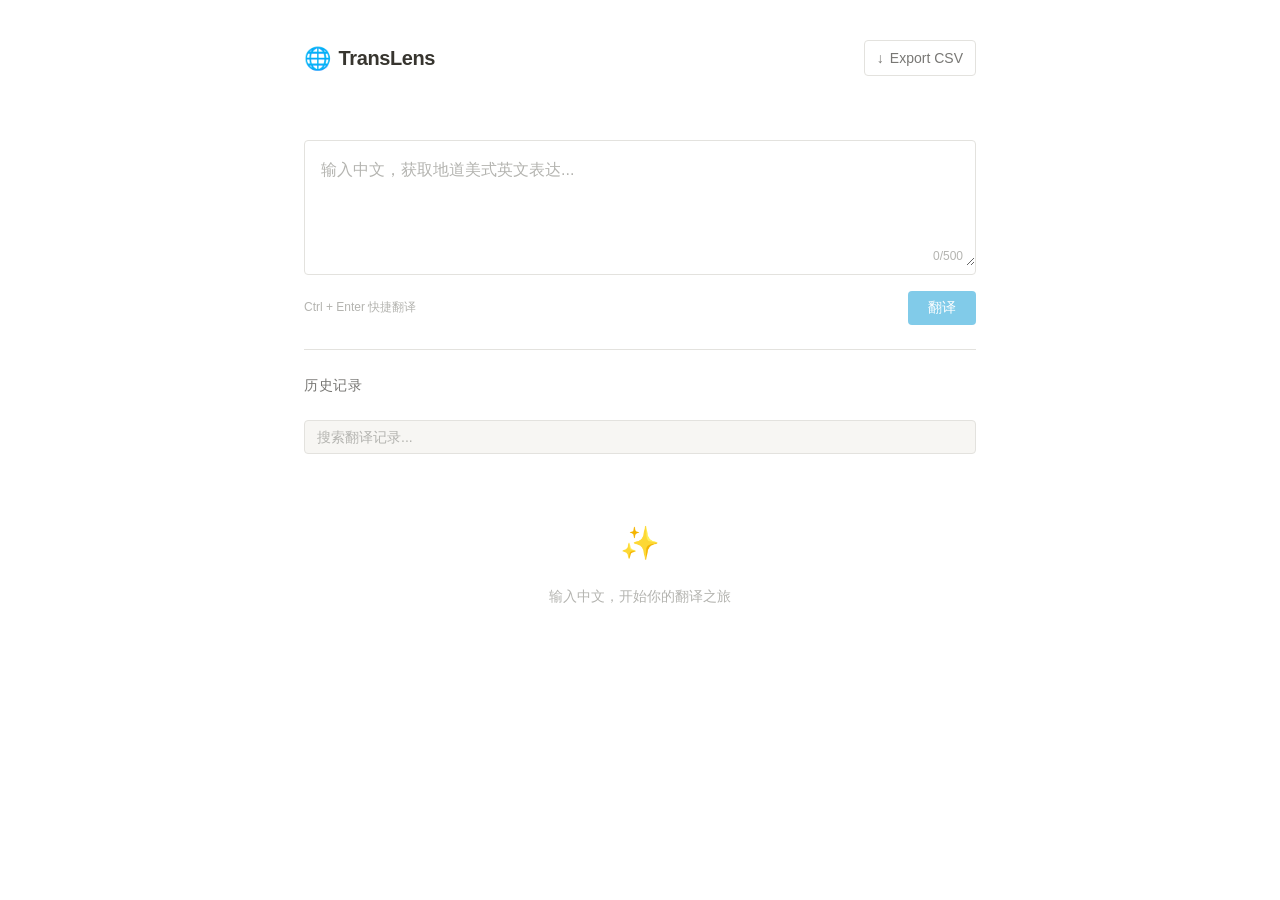
==== static/index.html @ 25cc877b "refactor: comprehensive project improvements - fix: remove duplicate db.Close() call in graceful shu" ====
<!DOCTYPE html>
<html lang="zh-CN">

<head>
    <meta charset="UTF-8">
    <meta name="viewport" content="width=device-width, initial-scale=1.0">
    <meta name="description" content="TransLens - 个人中英翻译学习工具，记录地道美式英文表达">
    <title>TransLens — 翻译学习</title>
    <style>
        /* ── Reset & Base ─────────────────────────────────── */
        *,
        *::before,
        *::after {
            margin: 0;
            padding: 0;
            box-sizing: border-box;
        }

        :root {
            --color-text: #37352F;
            --color-text-secondary: #787774;
            --color-text-light: #B4B4B0;
            --color-bg: #FFFFFF;
            --color-bg-hover: rgba(55, 53, 47, 0.08);
            --color-bg-gray: #F7F6F3;
            --color-border: #E3E2DE;
            --color-blue: #2EAADC;
            --color-blue-hover: #2496c4;
            --color-blue-bg: #D3E5EF;
            --color-green: #0F7B6C;
            --color-green-bg: #DBEDDB;
            --color-red: #E03E3E;
            --color-red-bg: #FBE4E4;

            --font-family: -apple-system, BlinkMacSystemFont, "Segoe UI",
                Helvetica, "Apple Color Emoji", Arial, sans-serif,
                "Segoe UI Emoji", "Segoe UI Symbol";
            --font-size-xs: 12px;
            --font-size-sm: 14px;
            --font-size-base: 16px;
            --font-size-lg: 20px;
            --font-size-xl: 24px;
            --line-height: 1.6;

            --space-xs: 4px;
            --space-sm: 8px;
            --space-md: 16px;
            --space-lg: 24px;
            --space-xl: 48px;

            --radius: 4px;
            --transition: 0.2s ease;
        }

        body {
            font-family: var(--font-family);
            font-size: var(--font-size-base);
            line-height: var(--line-height);
            color: var(--color-text);
            background: var(--color-bg);
            -webkit-font-smoothing: antialiased;
            -moz-osx-font-smoothing: grayscale;
        }

        /* ── Layout ───────────────────────────────────────── */
        .app {
            max-width: 720px;
            margin: 0 auto;
            padding: var(--space-lg);
            min-height: 100vh;
        }

        /* ── Header ───────────────────────────────────────── */
        .header {
            display: flex;
            align-items: center;
            justify-content: space-between;
            padding: var(--space-md) 0;
            margin-bottom: var(--space-xl);
        }

        .header-title {
            display: flex;
            align-items: center;
            gap: var(--space-sm);
            font-size: var(--font-size-lg);
            font-weight: 600;
            color: var(--color-text);
            letter-spacing: -0.02em;
        }

        .header-title .icon {
            font-size: 22px;
        }

        .btn-export {
            display: inline-flex;
            align-items: center;
            gap: 6px;
            padding: 6px 12px;
            font-size: var(--font-size-sm);
            font-family: var(--font-family);
            color: var(--color-text-secondary);
            background: transparent;
            border: 1px solid var(--color-border);
            border-radius: var(--radius);
            cursor: pointer;
            transition: background var(--transition);
            text-decoration: none;
        }

        .btn-export:hover {
            background: var(--color-bg-hover);
        }

        /* ── Input Section ────────────────────────────────── */
        .input-section {
            margin-bottom: var(--space-lg);
        }

        .textarea-wrapper {
            position: relative;
            border: 1px solid var(--color-border);
            border-radius: var(--radius);
            transition: border-color var(--transition), box-shadow var(--transition);
        }

        .textarea-wrapper:focus-within {
            border-color: var(--color-blue);
            box-shadow: 0 0 0 2px rgba(46, 170, 220, 0.15);
        }

        .textarea-wrapper.disabled {
            opacity: 0.6;
            pointer-events: none;
        }

        .input-textarea {
            width: 100%;
            min-height: 100px;
            padding: var(--space-md);
            padding-bottom: 32px;
            font-family: var(--font-family);
            font-size: var(--font-size-base);
            line-height: var(--line-height);
            color: var(--color-text);
            background: transparent;
            border: none;
            outline: none;
            resize: vertical;
        }

        .input-textarea::placeholder {
            color: var(--color-text-light);
        }

        .char-count {
            position: absolute;
            bottom: 8px;
            right: 12px;
            font-size: var(--font-size-xs);
            color: var(--color-text-light);
            pointer-events: none;
        }

        .char-count.warning {
            color: var(--color-red);
        }

        .input-actions {
            display: flex;
            align-items: center;
            justify-content: flex-end;
            gap: var(--space-sm);
            margin-top: var(--space-md);
        }

        .hint-text {
            font-size: var(--font-size-xs);
            color: var(--color-text-light);
            margin-right: auto;
        }

        .btn-translate {
            display: inline-flex;
            align-items: center;
            gap: 6px;
            padding: 8px 20px;
            font-size: var(--font-size-sm);
            font-weight: 500;
            font-family: var(--font-family);
            color: #FFFFFF;
            background: var(--color-blue);
            border: none;
            border-radius: var(--radius);
            cursor: pointer;
            transition: background var(--transition), opacity var(--transition);
        }

        .btn-translate:hover:not(:disabled) {
            background: var(--color-blue-hover);
        }

        .btn-translate:disabled {
            opacity: 0.6;
            cursor: not-allowed;
        }

        .spinner {
            display: inline-block;
            width: 14px;
            height: 14px;
            border: 2px solid rgba(255, 255, 255, 0.3);
            border-top-color: #fff;
            border-radius: 50%;
            animation: spin 0.6s linear infinite;
        }

        @keyframes spin {
            to {
                transform: rotate(360deg);
            }
        }

        /* ── Result Section ───────────────────────────────── */
        .result-section {
            margin-bottom: var(--space-xl);
            animation: fadeIn 0.3s ease;
        }

        .result-card {
            position: relative;
            padding: var(--space-lg);
            background: var(--color-bg-gray);
            border-radius: var(--radius);
        }

        .result-label {
            display: block;
            font-size: var(--font-size-xs);
            font-weight: 500;
            color: var(--color-text-secondary);
            text-transform: uppercase;
            letter-spacing: 0.05em;
            margin-bottom: var(--space-sm);
        }

        .result-english {
            font-size: var(--font-size-xl);
            font-weight: 400;
            line-height: 1.4;
            color: var(--color-text);
            padding-right: 40px;
        }

        .result-chinese {
            margin-top: var(--space-md);
            font-size: var(--font-size-sm);
            color: var(--color-text-secondary);
        }

        .result-copy-btn {
            position: absolute;
            top: var(--space-md);
            right: var(--space-md);
            width: 32px;
            height: 32px;
            display: flex;
            align-items: center;
            justify-content: center;
            background: transparent;
            border: none;
            border-radius: var(--radius);
            cursor: pointer;
            color: var(--color-text-secondary);
            font-size: 16px;
            transition: background var(--transition), color var(--transition);
        }

        .result-copy-btn:hover {
            background: var(--color-bg-hover);
            color: var(--color-text);
        }

        .result-copy-btn.copied {
            color: var(--color-green);
        }

        /* ── History Section ──────────────────────────────── */
        .history-section {
            border-top: 1px solid var(--color-border);
            padding-top: var(--space-lg);
        }

        .history-header {
            font-size: var(--font-size-sm);
            font-weight: 500;
            color: var(--color-text-secondary);
            text-transform: uppercase;
            letter-spacing: 0.05em;
            margin-bottom: var(--space-lg);
        }

        .history-empty {
            display: flex;
            flex-direction: column;
            align-items: center;
            padding: var(--space-xl) 0;
            color: var(--color-text-light);
            font-size: var(--font-size-sm);
        }

        .history-empty .empty-icon {
            font-size: 32px;
            margin-bottom: var(--space-md);
        }

        .history-list {
            list-style: none;
        }

        .history-item {
            padding: var(--space-md) 0;
            border-bottom: 1px solid var(--color-border);
            animation: fadeIn 0.3s ease;
        }

        .history-item:last-child {
            border-bottom: none;
        }

        .history-item-chinese {
            font-size: var(--font-size-sm);
            color: var(--color-text-secondary);
            margin-bottom: var(--space-xs);
        }

        .history-item-english {
            font-size: var(--font-size-base);
            color: var(--color-text);
            line-height: 1.5;
            margin-bottom: var(--space-sm);
        }

        .history-item-meta {
            display: flex;
            align-items: center;
            justify-content: space-between;
        }

        .history-item-time {
            font-size: var(--font-size-xs);
            color: var(--color-text-light);
        }

        .history-item-actions {
            display: flex;
            gap: var(--space-xs);
            opacity: 0;
            transition: opacity var(--transition);
        }

        .history-item:hover .history-item-actions {
            opacity: 1;
        }

        .btn-icon {
            width: 28px;
            height: 28px;
            display: flex;
            align-items: center;
            justify-content: center;
            background: transparent;
            border: none;
            border-radius: var(--radius);
            cursor: pointer;
            color: var(--color-text-secondary);
            font-size: 14px;
            transition: background var(--transition), color var(--transition);
        }

        .btn-icon:hover {
            background: var(--color-bg-hover);
            color: var(--color-text);
        }

        .btn-icon.copied {
            color: var(--color-green);
        }

        .btn-icon[title="重新翻译"].loading {
            animation: spin 0.6s linear infinite;
        }

        /* ── Toast ────────────────────────────────────────── */
        .toast-container {
            position: fixed;
            top: 20px;
            left: 50%;
            transform: translateX(-50%);
            z-index: 1000;
            pointer-events: none;
        }

        .toast {
            padding: 10px 20px;
            border-radius: var(--radius);
            font-size: var(--font-size-sm);
            color: #fff;
            pointer-events: auto;
            animation: toastIn 0.3s ease, toastOut 0.3s ease 2.7s forwards;
            margin-bottom: var(--space-sm);
            box-shadow: 0 4px 12px rgba(0, 0, 0, 0.12);
        }

        .toast.error {
            background: var(--color-red);
        }

        .toast.success {
            background: var(--color-green);
        }

        @keyframes fadeIn {
            from {
                opacity: 0;
                transform: translateY(8px);
            }

            to {
                opacity: 1;
                transform: translateY(0);
            }
        }

        @keyframes toastIn {
            from {
                opacity: 0;
                transform: translateY(-20px);
            }

            to {
                opacity: 1;
                transform: translateY(0);
            }
        }

        @keyframes toastOut {
            from {
                opacity: 1;
            }

            to {
                opacity: 0;
                transform: translateY(-10px);
            }
        }

        /* ── Load More ────────────────────────────────────── */
        .load-more-wrapper {
            display: flex;
            justify-content: center;
            padding: var(--space-lg) 0;
        }

        .btn-load-more {
            display: inline-flex;
            align-items: center;
            gap: 6px;
            padding: 8px 24px;
            font-size: var(--font-size-sm);
            font-family: var(--font-family);
            color: var(--color-text-secondary);
            background: transparent;
            border: 1px solid var(--color-border);
            border-radius: var(--radius);
            cursor: pointer;
            transition: background var(--transition), color var(--transition);
        }

        .btn-load-more:hover:not(:disabled) {
            background: var(--color-bg-hover);
            color: var(--color-text);
        }

        .btn-load-more:disabled {
            opacity: 0.5;
            cursor: not-allowed;
        }

        .history-count {
            font-size: var(--font-size-xs);
            color: var(--color-text-light);
            margin-left: var(--space-sm);
        }

        .history-search {
            position: relative;
            margin-bottom: var(--space-md);
        }

        .search-input {
            width: 100%;
            padding: 8px 36px 8px 12px;
            font-size: var(--font-size-sm);
            font-family: var(--font-family);
            color: var(--color-text);
            background: var(--color-bg-gray);
            border: 1px solid var(--color-border);
            border-radius: var(--radius);
            outline: none;
            transition: border-color var(--transition), box-shadow var(--transition);
        }

        .search-input:focus {
            border-color: var(--color-blue);
            box-shadow: 0 0 0 2px rgba(46, 170, 220, 0.15);
        }

        .search-input::placeholder {
            color: var(--color-text-light);
        }

        .search-clear {
            position: absolute;
            right: 8px;
            top: 50%;
            transform: translateY(-50%);
            width: 20px;
            height: 20px;
            display: none;
            align-items: center;
            justify-content: center;
            background: transparent;
            border: none;
            cursor: pointer;
            color: var(--color-text-light);
            font-size: 14px;
            border-radius: 50%;
            transition: color var(--transition);
        }

        .search-clear:hover {
            color: var(--color-text);
        }

        /* ── Responsive ───────────────────────────────────── */
        @media (max-width: 768px) {
            .app {
                padding: var(--space-md);
            }

            .header {
                margin-bottom: var(--space-lg);
            }

            .result-english {
                font-size: var(--font-size-lg);
            }

            .hint-text {
                display: none;
            }

            .history-item-actions {
                opacity: 1;
            }
        }
    </style>
</head>

<body>
    <div class="app">
        <!-- Header -->
        <header class="header">
            <h1 class="header-title">
                <span class="icon">🌐</span>
                TransLens
            </h1>
            <a href="/api/export/csv" class="btn-export" id="btn-export">
                <span>↓</span> Export CSV
            </a>
        </header>

        <!-- Input -->
        <section class="input-section">
            <div class="textarea-wrapper" id="textarea-wrapper">
                <textarea class="input-textarea" id="input-chinese" placeholder="输入中文，获取地道美式英文表达..." rows="3"
                    maxlength="500"></textarea>
                <span class="char-count" id="char-count">0/500</span>
            </div>
            <div class="input-actions">
                <span class="hint-text">Ctrl + Enter 快捷翻译</span>
                <button class="btn-translate" id="btn-translate" disabled>
                    <span class="btn-text">翻译</span>
                </button>
            </div>
        </section>

        <!-- Result (hidden by default) -->
        <section class="result-section" id="result-section" style="display: none;">
            <div class="result-card">
                <span class="result-label">Translation</span>
                <div class="result-english" id="result-english"></div>
                <div class="result-chinese" id="result-chinese"></div>
                <button class="result-copy-btn" id="result-copy-btn" title="复制">📋</button>
            </div>
        </section>

        <!-- History -->
        <section class="history-section">
            <div class="history-header">历史记录 <span class="history-count" id="history-count"></span></div>
            <div class="history-search">
                <input type="text" class="search-input" id="search-input" placeholder="搜索翻译记录...">
                <button class="search-clear" id="search-clear">✕</button>
            </div>
            <div class="history-empty" id="history-empty">
                <span class="empty-icon">✨</span>
                <span>输入中文，开始你的翻译之旅</span>
            </div>
            <ul class="history-list" id="history-list"></ul>
            <div class="load-more-wrapper" id="load-more-wrapper" style="display: none;">
                <button class="btn-load-more" id="btn-load-more">加载更多</button>
            </div>
        </section>
    </div>

    <!-- Toast container -->
    <div class="toast-container" id="toast-container"></div>

    <script>
        // ── State ────────────────────────────────────────────
        let isTranslating = false;
        const PAGE_SIZE = 20;
        let historyOffset = 0;
        let historyTotal = 0;
        let searchQuery = '';
        let searchDebounceTimer = null;

        // ── DOM ──────────────────────────────────────────────
        const inputEl = document.getElementById('input-chinese');
        const charCountEl = document.getElementById('char-count');
        const textareaWrapper = document.getElementById('textarea-wrapper');
        const btnTranslate = document.getElementById('btn-translate');
        const resultSection = document.getElementById('result-section');
        const resultEnglish = document.getElementById('result-english');
        const resultChinese = document.getElementById('result-chinese');
        const resultCopyBtn = document.getElementById('result-copy-btn');
        const historyEmpty = document.getElementById('history-empty');
        const historyList = document.getElementById('history-list');
        const toastContainer = document.getElementById('toast-container');

        // ── Char count ───────────────────────────────────────
        inputEl.addEventListener('input', () => {
            const len = [...inputEl.value].length;
            charCountEl.textContent = `${len}/500`;
            charCountEl.classList.toggle('warning', len > 450);
            btnTranslate.disabled = inputEl.value.trim().length === 0;
        });

        // ── Keyboard shortcut ────────────────────────────────
        inputEl.addEventListener('keydown', (e) => {
            if ((e.ctrlKey || e.metaKey) && e.key === 'Enter') {
                e.preventDefault();
                if (!isTranslating && inputEl.value.trim()) {
                    doTranslate();
                }
            }
        });

        // ── Translate button ─────────────────────────────────
        btnTranslate.addEventListener('click', () => {
            if (!isTranslating && inputEl.value.trim()) {
                doTranslate();
            }
        });

        // ── Copy result ──────────────────────────────────────
        resultCopyBtn.addEventListener('click', () => {
            copyToClipboard(resultEnglish.textContent, resultCopyBtn);
        });

        // ── Translate logic ──────────────────────────────────
        async function doTranslate(chinese) {
            const text = chinese || inputEl.value.trim();
            if (!text || isTranslating) return;

            setLoading(true);

            try {
                const res = await fetch('/api/translate', {
                    method: 'POST',
                    headers: { 'Content-Type': 'application/json' },
                    body: JSON.stringify({ chinese: text }),
                });

                const data = await res.json();

                if (!res.ok) {
                    throw new Error(data.error || '翻译失败');
                }

                // Show result.
                resultEnglish.textContent = data.english;
                resultChinese.textContent = data.chinese;
                resultSection.style.display = '';
                resultCopyBtn.classList.remove('copied');
                resultCopyBtn.textContent = '📋';

                // Prepend to history.
                addHistoryItem(data, true);
                historyEmpty.style.display = 'none';
                historyOffset++;
                historyTotal++;
                const historyCountEl = document.getElementById('history-count');
                if (historyCountEl && historyTotal > 0) {
                    historyCountEl.textContent = `(${Math.min(historyOffset, historyTotal)}/${historyTotal})`;
                }

                // Clear input if it was typed (not re-translate).
                if (!chinese) {
                    inputEl.value = '';
                    charCountEl.textContent = '0/500';
                    btnTranslate.disabled = true;
                }

            } catch (err) {
                showToast(err.message, 'error');
            } finally {
                setLoading(false);
            }
        }

        function setLoading(loading) {
            isTranslating = loading;
            btnTranslate.disabled = loading;
            textareaWrapper.classList.toggle('disabled', loading);

            const btnText = btnTranslate.querySelector('.btn-text');
            if (loading) {
                btnTranslate.innerHTML = '<span class="spinner"></span><span class="btn-text">翻译中...</span>';
            } else {
                btnTranslate.innerHTML = '<span class="btn-text">翻译</span>';
            }
        }

        // ── History ──────────────────────────────────────────
        function addHistoryItem(t, prepend = false) {
            const li = document.createElement('li');
            li.className = 'history-item';
            li.dataset.id = t.id;
            li.innerHTML = `
                <div class="history-item-chinese">${escapeHtml(t.chinese)}</div>
                <div class="history-item-english">${escapeHtml(t.english)}</div>
                <div class="history-item-meta">
                    <span class="history-item-time" title="${new Date(t.created_at).toLocaleString()}">${timeAgo(t.created_at)}</span>
                    <div class="history-item-actions">
                        <button class="btn-icon" title="重新翻译" onclick="doTranslate('${escapeAttr(t.chinese)}')">🔄</button>
                        <button class="btn-icon" title="复制" onclick="copyToClipboard('${escapeAttr(t.english)}', this)">📋</button>
                        <button class="btn-icon btn-delete" title="删除" onclick="deleteTranslation(${t.id}, this)">🗑️</button>
                    </div>
                </div>
            `;

            if (prepend) {
                historyList.prepend(li);
            } else {
                historyList.appendChild(li);
            }
        }

        async function deleteTranslation(id, btnEl) {
            if (!confirm('确定要删除这条记录吗？')) return;

            try {
                const res = await fetch(`/api/translations/${id}`, { method: 'DELETE' });
                if (!res.ok) {
                    const data = await res.json();
                    throw new Error(data.error || '删除失败');
                }

                // Remove DOM element with fade-out animation.
                const li = btnEl.closest('.history-item');
                li.style.transition = 'opacity 0.3s ease, max-height 0.3s ease';
                li.style.opacity = '0';
                li.style.maxHeight = li.scrollHeight + 'px';
                setTimeout(() => {
                    li.style.maxHeight = '0';
                    li.style.padding = '0';
                    li.style.margin = '0';
                    li.style.overflow = 'hidden';
                }, 100);
                setTimeout(() => {
                    li.remove();
                    historyOffset--;
                    historyTotal--;
                    const historyCountEl = document.getElementById('history-count');
                    if (historyTotal > 0) {
                        historyCountEl.textContent = `(${Math.min(historyOffset, historyTotal)}/${historyTotal})`;
                    } else {
                        historyCountEl.textContent = '';
                        historyEmpty.style.display = '';
                    }
                }, 400);

                showToast('已删除', 'success');
            } catch (err) {
                showToast(err.message, 'error');
            }
        }

        async function loadHistory(append = false) {
            const loadMoreBtn = document.getElementById('btn-load-more');
            const loadMoreWrapper = document.getElementById('load-more-wrapper');
            const historyCountEl = document.getElementById('history-count');

            if (loadMoreBtn) loadMoreBtn.disabled = true;

            try {
                const searchParam = searchQuery ? `&q=${encodeURIComponent(searchQuery)}` : '';
                const res = await fetch(`/api/history?limit=${PAGE_SIZE}&offset=${historyOffset}${searchParam}`);
                const data = await res.json();

                historyTotal = data.total || 0;

                if (data.translations && data.translations.length > 0) {
                    historyEmpty.style.display = 'none';
                    data.translations.forEach(t => addHistoryItem(t));
                    historyOffset += data.translations.length;
                }

                // Show/hide Load More button.
                if (data.has_more) {
                    loadMoreWrapper.style.display = '';
                } else {
                    loadMoreWrapper.style.display = 'none';
                }

                // Update count.
                if (historyTotal > 0) {
                    historyCountEl.textContent = `(${Math.min(historyOffset, historyTotal)}/${historyTotal})`;
                }
            } catch (err) {
                console.error('Failed to load history:', err);
            } finally {
                if (loadMoreBtn) loadMoreBtn.disabled = false;
            }
        }

        // Load More button handler.
        document.getElementById('btn-load-more').addEventListener('click', () => {
            loadHistory(true);
        });

        // ── Search ────────────────────────────────────────────
        const searchInputEl = document.getElementById('search-input');
        const searchClearBtn = document.getElementById('search-clear');

        searchInputEl.addEventListener('input', () => {
            const val = searchInputEl.value.trim();
            searchClearBtn.style.display = val ? 'flex' : 'none';

            clearTimeout(searchDebounceTimer);
            searchDebounceTimer = setTimeout(() => {
                searchQuery = val;
                historyOffset = 0;
                historyList.innerHTML = '';
                loadHistory();
            }, 300);
        });

        searchClearBtn.addEventListener('click', () => {
            searchInputEl.value = '';
            searchClearBtn.style.display = 'none';
            searchQuery = '';
            historyOffset = 0;
            historyList.innerHTML = '';
            loadHistory();
        });

        // ── Clipboard ────────────────────────────────────────
        async function copyToClipboard(text, btnEl) {
            try {
                await navigator.clipboard.writeText(text);
                const original = btnEl.textContent;
                btnEl.textContent = '✓';
                btnEl.classList.add('copied');
                setTimeout(() => {
                    btnEl.textContent = original;
                    btnEl.classList.remove('copied');
                }, 1500);
            } catch (err) {
                showToast('复制失败', 'error');
            }
        }

        // ── Toast ────────────────────────────────────────────
        function showToast(message, type = 'error') {
            const toast = document.createElement('div');
            toast.className = `toast ${type}`;
            toast.textContent = message;
            toastContainer.appendChild(toast);

            setTimeout(() => {
                toast.remove();
            }, 3000);
        }

        // ── Time helper ──────────────────────────────────────
        function timeAgo(dateStr) {
            const now = new Date();
            const date = new Date(dateStr);
            const seconds = Math.floor((now - date) / 1000);

            if (seconds < 60) return '刚刚';
            const minutes = Math.floor(seconds / 60);
            if (minutes < 60) return `${minutes} 分钟前`;
            const hours = Math.floor(minutes / 60);
            if (hours < 24) return `${hours} 小时前`;
            const days = Math.floor(hours / 24);
            if (days < 30) return `${days} 天前`;
            const months = Math.floor(days / 30);
            if (months < 12) return `${months} 个月前`;
            return `${Math.floor(months / 12)} 年前`;
        }

        // ── Escape helpers ───────────────────────────────────
        function escapeHtml(str) {
            const div = document.createElement('div');
            div.textContent = str;
            return div.innerHTML;
        }

        function escapeAttr(str) {
            return str.replace(/\\/g, '\\\\').replace(/'/g, "\\'").replace(/\n/g, '\\n');
        }

        // ── Init ─────────────────────────────────────────────
        loadHistory();
    </script>
</body>

</html>
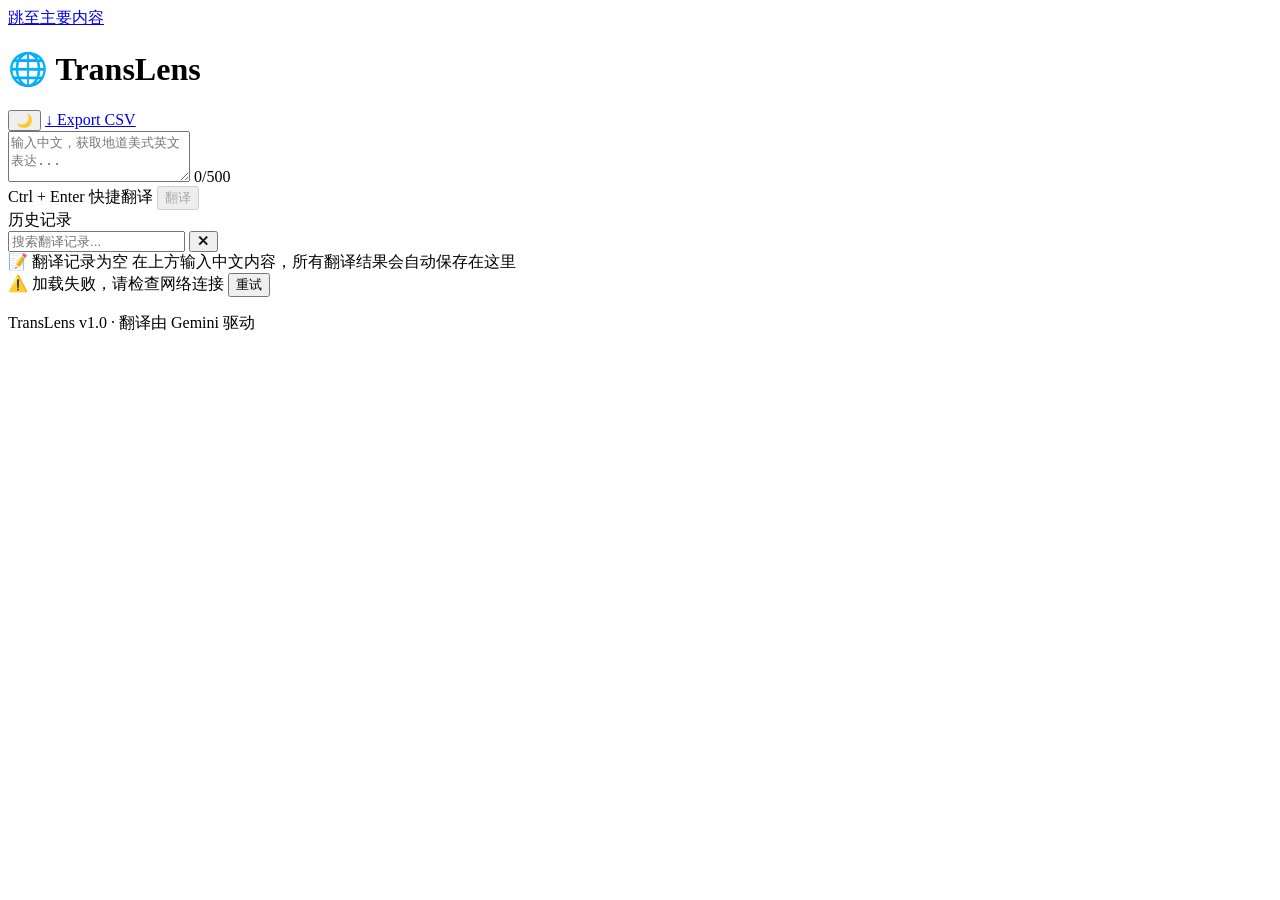
==== commit 0e41e9f5: "refactor: frontend redesign — split into CSS/JS files, add dark mode, fix XSS, improve UX - Split 94" ====
--- a/static/index.html
+++ b/static/index.html
@@ -6,570 +6,17 @@
     <meta name="viewport" content="width=device-width, initial-scale=1.0">
     <meta name="description" content="TransLens - 个人中英翻译学习工具，记录地道美式英文表达">
     <title>TransLens — 翻译学习</title>
-    <style>
-        /* ── Reset & Base ─────────────────────────────────── */
-        *,
-        *::before,
-        *::after {
-            margin: 0;
-            padding: 0;
-            box-sizing: border-box;
-        }
-
-        :root {
-            --color-text: #37352F;
-            --color-text-secondary: #787774;
-            --color-text-light: #B4B4B0;
-            --color-bg: #FFFFFF;
-            --color-bg-hover: rgba(55, 53, 47, 0.08);
-            --color-bg-gray: #F7F6F3;
-            --color-border: #E3E2DE;
-            --color-blue: #2EAADC;
-            --color-blue-hover: #2496c4;
-            --color-blue-bg: #D3E5EF;
-            --color-green: #0F7B6C;
-            --color-green-bg: #DBEDDB;
-            --color-red: #E03E3E;
-            --color-red-bg: #FBE4E4;
-
-            --font-family: -apple-system, BlinkMacSystemFont, "Segoe UI",
-                Helvetica, "Apple Color Emoji", Arial, sans-serif,
-                "Segoe UI Emoji", "Segoe UI Symbol";
-            --font-size-xs: 12px;
-            --font-size-sm: 14px;
-            --font-size-base: 16px;
-            --font-size-lg: 20px;
-            --font-size-xl: 24px;
-            --line-height: 1.6;
-
-            --space-xs: 4px;
-            --space-sm: 8px;
-            --space-md: 16px;
-            --space-lg: 24px;
-            --space-xl: 48px;
-
-            --radius: 4px;
-            --transition: 0.2s ease;
-        }
-
-        body {
-            font-family: var(--font-family);
-            font-size: var(--font-size-base);
-            line-height: var(--line-height);
-            color: var(--color-text);
-            background: var(--color-bg);
-            -webkit-font-smoothing: antialiased;
-            -moz-osx-font-smoothing: grayscale;
-        }
-
-        /* ── Layout ───────────────────────────────────────── */
-        .app {
-            max-width: 720px;
-            margin: 0 auto;
-            padding: var(--space-lg);
-            min-height: 100vh;
-        }
-
-        /* ── Header ───────────────────────────────────────── */
-        .header {
-            display: flex;
-            align-items: center;
-            justify-content: space-between;
-            padding: var(--space-md) 0;
-            margin-bottom: var(--space-xl);
-        }
-
-        .header-title {
-            display: flex;
-            align-items: center;
-            gap: var(--space-sm);
-            font-size: var(--font-size-lg);
-            font-weight: 600;
-            color: var(--color-text);
-            letter-spacing: -0.02em;
-        }
-
-        .header-title .icon {
-            font-size: 22px;
-        }
-
-        .btn-export {
-            display: inline-flex;
-            align-items: center;
-            gap: 6px;
-            padding: 6px 12px;
-            font-size: var(--font-size-sm);
-            font-family: var(--font-family);
-            color: var(--color-text-secondary);
-            background: transparent;
-            border: 1px solid var(--color-border);
-            border-radius: var(--radius);
-            cursor: pointer;
-            transition: background var(--transition);
-            text-decoration: none;
-        }
-
-        .btn-export:hover {
-            background: var(--color-bg-hover);
-        }
-
-        /* ── Input Section ────────────────────────────────── */
-        .input-section {
-            margin-bottom: var(--space-lg);
-        }
-
-        .textarea-wrapper {
-            position: relative;
-            border: 1px solid var(--color-border);
-            border-radius: var(--radius);
-            transition: border-color var(--transition), box-shadow var(--transition);
-        }
-
-        .textarea-wrapper:focus-within {
-            border-color: var(--color-blue);
-            box-shadow: 0 0 0 2px rgba(46, 170, 220, 0.15);
-        }
-
-        .textarea-wrapper.disabled {
-            opacity: 0.6;
-            pointer-events: none;
-        }
-
-        .input-textarea {
-            width: 100%;
-            min-height: 100px;
-            padding: var(--space-md);
-            padding-bottom: 32px;
-            font-family: var(--font-family);
-            font-size: var(--font-size-base);
-            line-height: var(--line-height);
-            color: var(--color-text);
-            background: transparent;
-            border: none;
-            outline: none;
-            resize: vertical;
-        }
-
-        .input-textarea::placeholder {
-            color: var(--color-text-light);
-        }
-
-        .char-count {
-            position: absolute;
-            bottom: 8px;
-            right: 12px;
-            font-size: var(--font-size-xs);
-            color: var(--color-text-light);
-            pointer-events: none;
-        }
-
-        .char-count.warning {
-            color: var(--color-red);
-        }
-
-        .input-actions {
-            display: flex;
-            align-items: center;
-            justify-content: flex-end;
-            gap: var(--space-sm);
-            margin-top: var(--space-md);
-        }
-
-        .hint-text {
-            font-size: var(--font-size-xs);
-            color: var(--color-text-light);
-            margin-right: auto;
-        }
-
-        .btn-translate {
-            display: inline-flex;
-            align-items: center;
-            gap: 6px;
-            padding: 8px 20px;
-            font-size: var(--font-size-sm);
-            font-weight: 500;
-            font-family: var(--font-family);
-            color: #FFFFFF;
-            background: var(--color-blue);
-            border: none;
-            border-radius: var(--radius);
-            cursor: pointer;
-            transition: background var(--transition), opacity var(--transition);
-        }
-
-        .btn-translate:hover:not(:disabled) {
-            background: var(--color-blue-hover);
-        }
-
-        .btn-translate:disabled {
-            opacity: 0.6;
-            cursor: not-allowed;
-        }
-
-        .spinner {
-            display: inline-block;
-            width: 14px;
-            height: 14px;
-            border: 2px solid rgba(255, 255, 255, 0.3);
-            border-top-color: #fff;
-            border-radius: 50%;
-            animation: spin 0.6s linear infinite;
-        }
-
-        @keyframes spin {
-            to {
-                transform: rotate(360deg);
-            }
-        }
-
-        /* ── Result Section ───────────────────────────────── */
-        .result-section {
-            margin-bottom: var(--space-xl);
-            animation: fadeIn 0.3s ease;
-        }
-
-        .result-card {
-            position: relative;
-            padding: var(--space-lg);
-            background: var(--color-bg-gray);
-            border-radius: var(--radius);
-        }
-
-        .result-label {
-            display: block;
-            font-size: var(--font-size-xs);
-            font-weight: 500;
-            color: var(--color-text-secondary);
-            text-transform: uppercase;
-            letter-spacing: 0.05em;
-            margin-bottom: var(--space-sm);
-        }
-
-        .result-english {
-            font-size: var(--font-size-xl);
-            font-weight: 400;
-            line-height: 1.4;
-            color: var(--color-text);
-            padding-right: 40px;
-        }
-
-        .result-chinese {
-            margin-top: var(--space-md);
-            font-size: var(--font-size-sm);
-            color: var(--color-text-secondary);
-        }
-
-        .result-copy-btn {
-            position: absolute;
-            top: var(--space-md);
-            right: var(--space-md);
-            width: 32px;
-            height: 32px;
-            display: flex;
-            align-items: center;
-            justify-content: center;
-            background: transparent;
-            border: none;
-            border-radius: var(--radius);
-            cursor: pointer;
-            color: var(--color-text-secondary);
-            font-size: 16px;
-            transition: background var(--transition), color var(--transition);
-        }
-
-        .result-copy-btn:hover {
-            background: var(--color-bg-hover);
-            color: var(--color-text);
-        }
-
-        .result-copy-btn.copied {
-            color: var(--color-green);
-        }
-
-        /* ── History Section ──────────────────────────────── */
-        .history-section {
-            border-top: 1px solid var(--color-border);
-            padding-top: var(--space-lg);
-        }
-
-        .history-header {
-            font-size: var(--font-size-sm);
-            font-weight: 500;
-            color: var(--color-text-secondary);
-            text-transform: uppercase;
-            letter-spacing: 0.05em;
-            margin-bottom: var(--space-lg);
-        }
-
-        .history-empty {
-            display: flex;
-            flex-direction: column;
-            align-items: center;
-            padding: var(--space-xl) 0;
-            color: var(--color-text-light);
-            font-size: var(--font-size-sm);
-        }
-
-        .history-empty .empty-icon {
-            font-size: 32px;
-            margin-bottom: var(--space-md);
-        }
-
-        .history-list {
-            list-style: none;
-        }
-
-        .history-item {
-            padding: var(--space-md) 0;
-            border-bottom: 1px solid var(--color-border);
-            animation: fadeIn 0.3s ease;
-        }
-
-        .history-item:last-child {
-            border-bottom: none;
-        }
-
-        .history-item-chinese {
-            font-size: var(--font-size-sm);
-            color: var(--color-text-secondary);
-            margin-bottom: var(--space-xs);
-        }
-
-        .history-item-english {
-            font-size: var(--font-size-base);
-            color: var(--color-text);
-            line-height: 1.5;
-            margin-bottom: var(--space-sm);
-        }
-
-        .history-item-meta {
-            display: flex;
-            align-items: center;
-            justify-content: space-between;
-        }
-
-        .history-item-time {
-            font-size: var(--font-size-xs);
-            color: var(--color-text-light);
-        }
-
-        .history-item-actions {
-            display: flex;
-            gap: var(--space-xs);
-            opacity: 0;
-            transition: opacity var(--transition);
-        }
-
-        .history-item:hover .history-item-actions {
-            opacity: 1;
-        }
-
-        .btn-icon {
-            width: 28px;
-            height: 28px;
-            display: flex;
-            align-items: center;
-            justify-content: center;
-            background: transparent;
-            border: none;
-            border-radius: var(--radius);
-            cursor: pointer;
-            color: var(--color-text-secondary);
-            font-size: 14px;
-            transition: background var(--transition), color var(--transition);
-        }
-
-        .btn-icon:hover {
-            background: var(--color-bg-hover);
-            color: var(--color-text);
-        }
-
-        .btn-icon.copied {
-            color: var(--color-green);
-        }
-
-        .btn-icon[title="重新翻译"].loading {
-            animation: spin 0.6s linear infinite;
-        }
-
-        /* ── Toast ────────────────────────────────────────── */
-        .toast-container {
-            position: fixed;
-            top: 20px;
-            left: 50%;
-            transform: translateX(-50%);
-            z-index: 1000;
-            pointer-events: none;
-        }
-
-        .toast {
-            padding: 10px 20px;
-            border-radius: var(--radius);
-            font-size: var(--font-size-sm);
-            color: #fff;
-            pointer-events: auto;
-            animation: toastIn 0.3s ease, toastOut 0.3s ease 2.7s forwards;
-            margin-bottom: var(--space-sm);
-            box-shadow: 0 4px 12px rgba(0, 0, 0, 0.12);
-        }
-
-        .toast.error {
-            background: var(--color-red);
-        }
-
-        .toast.success {
-            background: var(--color-green);
-        }
-
-        @keyframes fadeIn {
-            from {
-                opacity: 0;
-                transform: translateY(8px);
-            }
-
-            to {
-                opacity: 1;
-                transform: translateY(0);
-            }
-        }
-
-        @keyframes toastIn {
-            from {
-                opacity: 0;
-                transform: translateY(-20px);
-            }
-
-            to {
-                opacity: 1;
-                transform: translateY(0);
-            }
-        }
-
-        @keyframes toastOut {
-            from {
-                opacity: 1;
-            }
-
-            to {
-                opacity: 0;
-                transform: translateY(-10px);
-            }
-        }
-
-        /* ── Load More ────────────────────────────────────── */
-        .load-more-wrapper {
-            display: flex;
-            justify-content: center;
-            padding: var(--space-lg) 0;
-        }
-
-        .btn-load-more {
-            display: inline-flex;
-            align-items: center;
-            gap: 6px;
-            padding: 8px 24px;
-            font-size: var(--font-size-sm);
-            font-family: var(--font-family);
-            color: var(--color-text-secondary);
-            background: transparent;
-            border: 1px solid var(--color-border);
-            border-radius: var(--radius);
-            cursor: pointer;
-            transition: background var(--transition), color var(--transition);
-        }
-
-        .btn-load-more:hover:not(:disabled) {
-            background: var(--color-bg-hover);
-            color: var(--color-text);
-        }
-
-        .btn-load-more:disabled {
-            opacity: 0.5;
-            cursor: not-allowed;
-        }
-
-        .history-count {
-            font-size: var(--font-size-xs);
-            color: var(--color-text-light);
-            margin-left: var(--space-sm);
-        }
-
-        .history-search {
-            position: relative;
-            margin-bottom: var(--space-md);
-        }
-
-        .search-input {
-            width: 100%;
-            padding: 8px 36px 8px 12px;
-            font-size: var(--font-size-sm);
-            font-family: var(--font-family);
-            color: var(--color-text);
-            background: var(--color-bg-gray);
-            border: 1px solid var(--color-border);
-            border-radius: var(--radius);
-            outline: none;
-            transition: border-color var(--transition), box-shadow var(--transition);
-        }
-
-        .search-input:focus {
-            border-color: var(--color-blue);
-            box-shadow: 0 0 0 2px rgba(46, 170, 220, 0.15);
-        }
-
-        .search-input::placeholder {
-            color: var(--color-text-light);
-        }
-
-        .search-clear {
-            position: absolute;
-            right: 8px;
-            top: 50%;
-            transform: translateY(-50%);
-            width: 20px;
-            height: 20px;
-            display: none;
-            align-items: center;
-            justify-content: center;
-            background: transparent;
-            border: none;
-            cursor: pointer;
-            color: var(--color-text-light);
-            font-size: 14px;
-            border-radius: 50%;
-            transition: color var(--transition);
-        }
-
-        .search-clear:hover {
-            color: var(--color-text);
-        }
-
-        /* ── Responsive ───────────────────────────────────── */
-        @media (max-width: 768px) {
-            .app {
-                padding: var(--space-md);
-            }
-
-            .header {
-                margin-bottom: var(--space-lg);
-            }
-
-            .result-english {
-                font-size: var(--font-size-lg);
-            }
-
-            .hint-text {
-                display: none;
-            }
-
-            .history-item-actions {
-                opacity: 1;
-            }
-        }
-    </style>
+    <link rel="icon" type="image/x-icon" href="/favicon.ico">
+    <link rel="apple-touch-icon" sizes="180x180" href="/apple-touch-icon.png">
+    <link rel="preconnect" href="https://fonts.googleapis.com">
+    <link rel="preconnect" href="https://fonts.gstatic.com" crossorigin>
+    <link href="https://fonts.googleapis.com/css2?family=Inter:wght@400;500;600&family=Noto+Sans+SC:wght@400;500;600&display=swap" rel="stylesheet">
+    <link rel="stylesheet" href="/style.css">
 </head>
 
 <body>
+    <a href="#input-chinese" class="skip-link">跳至主要内容</a>
+
     <div class="app">
         <!-- Header -->
         <header class="header">
@@ -577,15 +24,21 @@
                 <span class="icon">🌐</span>
                 TransLens
             </h1>
-            <a href="/api/export/csv" class="btn-export" id="btn-export">
-                <span>↓</span> Export CSV
-            </a>
+            <div class="header-actions">
+                <button class="btn-header btn-theme" id="btn-theme" title="切换主题" aria-label="切换深色或浅色主题">
+                    <span id="theme-icon">🌙</span>
+                </button>
+                <a href="/api/export/csv" class="btn-header" id="btn-export">
+                    <span>↓</span> Export CSV
+                </a>
+            </div>
         </header>
 
         <!-- Input -->
-        <section class="input-section">
+        <section class="input-section" aria-label="翻译输入">
             <div class="textarea-wrapper" id="textarea-wrapper">
-                <textarea class="input-textarea" id="input-chinese" placeholder="输入中文，获取地道美式英文表达..." rows="3"
+                <textarea class="input-textarea" id="input-chinese"
+                    placeholder="输入中文，获取地道美式英文表达..." rows="3"
                     maxlength="500"></textarea>
                 <span class="char-count" id="char-count">0/500</span>
             </div>
@@ -598,346 +51,83 @@
         </section>
 
         <!-- Result (hidden by default) -->
-        <section class="result-section" id="result-section" style="display: none;">
+        <section class="result-section" id="result-section" style="display: none;" aria-label="翻译结果">
             <div class="result-card">
                 <span class="result-label">Translation</span>
                 <div class="result-english" id="result-english"></div>
                 <div class="result-chinese" id="result-chinese"></div>
-                <button class="result-copy-btn" id="result-copy-btn" title="复制">📋</button>
+                <button class="result-copy-btn" id="result-copy-btn" title="复制" aria-label="复制翻译结果">📋</button>
             </div>
         </section>
 
         <!-- History -->
-        <section class="history-section">
+        <section class="history-section" aria-label="翻译历史">
             <div class="history-header">历史记录 <span class="history-count" id="history-count"></span></div>
+
             <div class="history-search">
-                <input type="text" class="search-input" id="search-input" placeholder="搜索翻译记录...">
-                <button class="search-clear" id="search-clear">✕</button>
+                <input type="search" class="search-input" id="search-input" placeholder="搜索翻译记录...">
+                <button class="search-clear" id="search-clear" aria-label="清除搜索">✕</button>
             </div>
-            <div class="history-empty" id="history-empty">
-                <span class="empty-icon">✨</span>
-                <span>输入中文，开始你的翻译之旅</span>
+
+            <!-- Skeleton loader -->
+            <div class="skeleton-list" id="skeleton-list">
+                <div class="skeleton-item">
+                    <div class="skeleton-line short"></div>
+                    <div class="skeleton-line long"></div>
+                    <div class="skeleton-line meta"></div>
+                </div>
+                <div class="skeleton-item">
+                    <div class="skeleton-line short"></div>
+                    <div class="skeleton-line long"></div>
+                    <div class="skeleton-line meta"></div>
+                </div>
+                <div class="skeleton-item">
+                    <div class="skeleton-line short"></div>
+                    <div class="skeleton-line long"></div>
+                    <div class="skeleton-line meta"></div>
+                </div>
             </div>
+
+            <!-- Initial empty state -->
+            <div class="state-empty" id="history-empty">
+                <span class="state-icon">📝</span>
+                <span class="state-title">翻译记录为空</span>
+                <span class="state-text">在上方输入中文内容，所有翻译结果会自动保存在这里</span>
+            </div>
+
+            <!-- Search no results -->
+            <div class="state-empty" id="search-empty" style="display: none;">
+                <span class="state-icon">🔍</span>
+                <span class="state-title">没有找到匹配的记录</span>
+                <span class="state-text">尝试使用不同的关键词搜索</span>
+            </div>
+
+            <!-- Error state -->
+            <div class="state-error" id="history-error">
+                <span class="state-icon">⚠️</span>
+                <span class="state-text">加载失败，请检查网络连接</span>
+                <button class="btn-retry" id="btn-retry">重试</button>
+            </div>
+
             <ul class="history-list" id="history-list"></ul>
+
             <div class="load-more-wrapper" id="load-more-wrapper" style="display: none;">
                 <button class="btn-load-more" id="btn-load-more">加载更多</button>
             </div>
         </section>
+
+        <!-- Footer -->
+        <footer class="footer">
+            <span>TransLens v1.0</span>
+            <span class="footer-sep">·</span>
+            <span>翻译由 Gemini 驱动</span>
+        </footer>
     </div>
 
     <!-- Toast container -->
     <div class="toast-container" id="toast-container"></div>
 
-    <script>
-        // ── State ────────────────────────────────────────────
-        let isTranslating = false;
-        const PAGE_SIZE = 20;
-        let historyOffset = 0;
-        let historyTotal = 0;
-        let searchQuery = '';
-        let searchDebounceTimer = null;
-
-        // ── DOM ──────────────────────────────────────────────
-        const inputEl = document.getElementById('input-chinese');
-        const charCountEl = document.getElementById('char-count');
-        const textareaWrapper = document.getElementById('textarea-wrapper');
-        const btnTranslate = document.getElementById('btn-translate');
-        const resultSection = document.getElementById('result-section');
-        const resultEnglish = document.getElementById('result-english');
-        const resultChinese = document.getElementById('result-chinese');
-        const resultCopyBtn = document.getElementById('result-copy-btn');
-        const historyEmpty = document.getElementById('history-empty');
-        const historyList = document.getElementById('history-list');
-        const toastContainer = document.getElementById('toast-container');
-
-        // ── Char count ───────────────────────────────────────
-        inputEl.addEventListener('input', () => {
-            const len = [...inputEl.value].length;
-            charCountEl.textContent = `${len}/500`;
-            charCountEl.classList.toggle('warning', len > 450);
-            btnTranslate.disabled = inputEl.value.trim().length === 0;
-        });
-
-        // ── Keyboard shortcut ────────────────────────────────
-        inputEl.addEventListener('keydown', (e) => {
-            if ((e.ctrlKey || e.metaKey) && e.key === 'Enter') {
-                e.preventDefault();
-                if (!isTranslating && inputEl.value.trim()) {
-                    doTranslate();
-                }
-            }
-        });
-
-        // ── Translate button ─────────────────────────────────
-        btnTranslate.addEventListener('click', () => {
-            if (!isTranslating && inputEl.value.trim()) {
-                doTranslate();
-            }
-        });
-
-        // ── Copy result ──────────────────────────────────────
-        resultCopyBtn.addEventListener('click', () => {
-            copyToClipboard(resultEnglish.textContent, resultCopyBtn);
-        });
-
-        // ── Translate logic ──────────────────────────────────
-        async function doTranslate(chinese) {
-            const text = chinese || inputEl.value.trim();
-            if (!text || isTranslating) return;
-
-            setLoading(true);
-
-            try {
-                const res = await fetch('/api/translate', {
-                    method: 'POST',
-                    headers: { 'Content-Type': 'application/json' },
-                    body: JSON.stringify({ chinese: text }),
-                });
-
-                const data = await res.json();
-
-                if (!res.ok) {
-                    throw new Error(data.error || '翻译失败');
-                }
-
-                // Show result.
-                resultEnglish.textContent = data.english;
-                resultChinese.textContent = data.chinese;
-                resultSection.style.display = '';
-                resultCopyBtn.classList.remove('copied');
-                resultCopyBtn.textContent = '📋';
-
-                // Prepend to history.
-                addHistoryItem(data, true);
-                historyEmpty.style.display = 'none';
-                historyOffset++;
-                historyTotal++;
-                const historyCountEl = document.getElementById('history-count');
-                if (historyCountEl && historyTotal > 0) {
-                    historyCountEl.textContent = `(${Math.min(historyOffset, historyTotal)}/${historyTotal})`;
-                }
-
-                // Clear input if it was typed (not re-translate).
-                if (!chinese) {
-                    inputEl.value = '';
-                    charCountEl.textContent = '0/500';
-                    btnTranslate.disabled = true;
-                }
-
-            } catch (err) {
-                showToast(err.message, 'error');
-            } finally {
-                setLoading(false);
-            }
-        }
-
-        function setLoading(loading) {
-            isTranslating = loading;
-            btnTranslate.disabled = loading;
-            textareaWrapper.classList.toggle('disabled', loading);
-
-            const btnText = btnTranslate.querySelector('.btn-text');
-            if (loading) {
-                btnTranslate.innerHTML = '<span class="spinner"></span><span class="btn-text">翻译中...</span>';
-            } else {
-                btnTranslate.innerHTML = '<span class="btn-text">翻译</span>';
-            }
-        }
-
-        // ── History ──────────────────────────────────────────
-        function addHistoryItem(t, prepend = false) {
-            const li = document.createElement('li');
-            li.className = 'history-item';
-            li.dataset.id = t.id;
-            li.innerHTML = `
-                <div class="history-item-chinese">${escapeHtml(t.chinese)}</div>
-                <div class="history-item-english">${escapeHtml(t.english)}</div>
-                <div class="history-item-meta">
-                    <span class="history-item-time" title="${new Date(t.created_at).toLocaleString()}">${timeAgo(t.created_at)}</span>
-                    <div class="history-item-actions">
-                        <button class="btn-icon" title="重新翻译" onclick="doTranslate('${escapeAttr(t.chinese)}')">🔄</button>
-                        <button class="btn-icon" title="复制" onclick="copyToClipboard('${escapeAttr(t.english)}', this)">📋</button>
-                        <button class="btn-icon btn-delete" title="删除" onclick="deleteTranslation(${t.id}, this)">🗑️</button>
-                    </div>
-                </div>
-            `;
-
-            if (prepend) {
-                historyList.prepend(li);
-            } else {
-                historyList.appendChild(li);
-            }
-        }
-
-        async function deleteTranslation(id, btnEl) {
-            if (!confirm('确定要删除这条记录吗？')) return;
-
-            try {
-                const res = await fetch(`/api/translations/${id}`, { method: 'DELETE' });
-                if (!res.ok) {
-                    const data = await res.json();
-                    throw new Error(data.error || '删除失败');
-                }
-
-                // Remove DOM element with fade-out animation.
-                const li = btnEl.closest('.history-item');
-                li.style.transition = 'opacity 0.3s ease, max-height 0.3s ease';
-                li.style.opacity = '0';
-                li.style.maxHeight = li.scrollHeight + 'px';
-                setTimeout(() => {
-                    li.style.maxHeight = '0';
-                    li.style.padding = '0';
-                    li.style.margin = '0';
-                    li.style.overflow = 'hidden';
-                }, 100);
-                setTimeout(() => {
-                    li.remove();
-                    historyOffset--;
-                    historyTotal--;
-                    const historyCountEl = document.getElementById('history-count');
-                    if (historyTotal > 0) {
-                        historyCountEl.textContent = `(${Math.min(historyOffset, historyTotal)}/${historyTotal})`;
-                    } else {
-                        historyCountEl.textContent = '';
-                        historyEmpty.style.display = '';
-                    }
-                }, 400);
-
-                showToast('已删除', 'success');
-            } catch (err) {
-                showToast(err.message, 'error');
-            }
-        }
-
-        async function loadHistory(append = false) {
-            const loadMoreBtn = document.getElementById('btn-load-more');
-            const loadMoreWrapper = document.getElementById('load-more-wrapper');
-            const historyCountEl = document.getElementById('history-count');
-
-            if (loadMoreBtn) loadMoreBtn.disabled = true;
-
-            try {
-                const searchParam = searchQuery ? `&q=${encodeURIComponent(searchQuery)}` : '';
-                const res = await fetch(`/api/history?limit=${PAGE_SIZE}&offset=${historyOffset}${searchParam}`);
-                const data = await res.json();
-
-                historyTotal = data.total || 0;
-
-                if (data.translations && data.translations.length > 0) {
-                    historyEmpty.style.display = 'none';
-                    data.translations.forEach(t => addHistoryItem(t));
-                    historyOffset += data.translations.length;
-                }
-
-                // Show/hide Load More button.
-                if (data.has_more) {
-                    loadMoreWrapper.style.display = '';
-                } else {
-                    loadMoreWrapper.style.display = 'none';
-                }
-
-                // Update count.
-                if (historyTotal > 0) {
-                    historyCountEl.textContent = `(${Math.min(historyOffset, historyTotal)}/${historyTotal})`;
-                }
-            } catch (err) {
-                console.error('Failed to load history:', err);
-            } finally {
-                if (loadMoreBtn) loadMoreBtn.disabled = false;
-            }
-        }
-
-        // Load More button handler.
-        document.getElementById('btn-load-more').addEventListener('click', () => {
-            loadHistory(true);
-        });
-
-        // ── Search ────────────────────────────────────────────
-        const searchInputEl = document.getElementById('search-input');
-        const searchClearBtn = document.getElementById('search-clear');
-
-        searchInputEl.addEventListener('input', () => {
-            const val = searchInputEl.value.trim();
-            searchClearBtn.style.display = val ? 'flex' : 'none';
-
-            clearTimeout(searchDebounceTimer);
-            searchDebounceTimer = setTimeout(() => {
-                searchQuery = val;
-                historyOffset = 0;
-                historyList.innerHTML = '';
-                loadHistory();
-            }, 300);
-        });
-
-        searchClearBtn.addEventListener('click', () => {
-            searchInputEl.value = '';
-            searchClearBtn.style.display = 'none';
-            searchQuery = '';
-            historyOffset = 0;
-            historyList.innerHTML = '';
-            loadHistory();
-        });
-
-        // ── Clipboard ────────────────────────────────────────
-        async function copyToClipboard(text, btnEl) {
-            try {
-                await navigator.clipboard.writeText(text);
-                const original = btnEl.textContent;
-                btnEl.textContent = '✓';
-                btnEl.classList.add('copied');
-                setTimeout(() => {
-                    btnEl.textContent = original;
-                    btnEl.classList.remove('copied');
-                }, 1500);
-            } catch (err) {
-                showToast('复制失败', 'error');
-            }
-        }
-
-        // ── Toast ────────────────────────────────────────────
-        function showToast(message, type = 'error') {
-            const toast = document.createElement('div');
-            toast.className = `toast ${type}`;
-            toast.textContent = message;
-            toastContainer.appendChild(toast);
-
-            setTimeout(() => {
-                toast.remove();
-            }, 3000);
-        }
-
-        // ── Time helper ──────────────────────────────────────
-        function timeAgo(dateStr) {
-            const now = new Date();
-            const date = new Date(dateStr);
-            const seconds = Math.floor((now - date) / 1000);
-
-            if (seconds < 60) return '刚刚';
-            const minutes = Math.floor(seconds / 60);
-            if (minutes < 60) return `${minutes} 分钟前`;
-            const hours = Math.floor(minutes / 60);
-            if (hours < 24) return `${hours} 小时前`;
-            const days = Math.floor(hours / 24);
-            if (days < 30) return `${days} 天前`;
-            const months = Math.floor(days / 30);
-            if (months < 12) return `${months} 个月前`;
-            return `${Math.floor(months / 12)} 年前`;
-        }
-
-        // ── Escape helpers ───────────────────────────────────
-        function escapeHtml(str) {
-            const div = document.createElement('div');
-            div.textContent = str;
-            return div.innerHTML;
-        }
-
-        function escapeAttr(str) {
-            return str.replace(/\\/g, '\\\\').replace(/'/g, "\\'").replace(/\n/g, '\\n');
-        }
-
-        // ── Init ─────────────────────────────────────────────
-        loadHistory();
-    </script>
+    <script src="/app.js"></script>
 </body>
 
 </html>
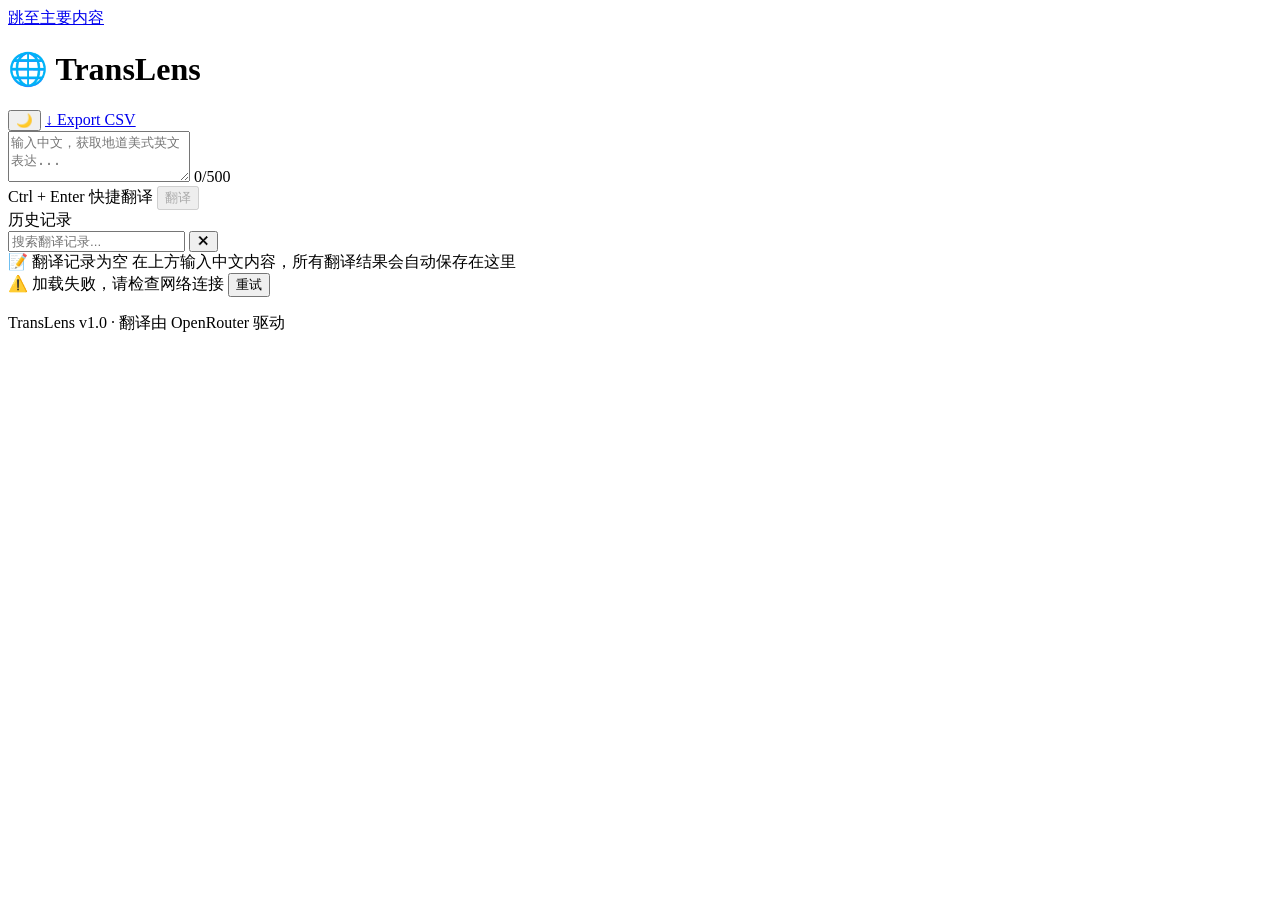
==== commit 51af6bde: "refactor: project cleanup and security hardening - Extract corsMiddleware and basicAuth into middlew" ====
--- a/static/index.html
+++ b/static/index.html
@@ -10,7 +10,9 @@
     <link rel="apple-touch-icon" sizes="180x180" href="/apple-touch-icon.png">
     <link rel="preconnect" href="https://fonts.googleapis.com">
     <link rel="preconnect" href="https://fonts.gstatic.com" crossorigin>
-    <link href="https://fonts.googleapis.com/css2?family=Inter:wght@400;500;600&family=Noto+Sans+SC:wght@400;500;600&display=swap" rel="stylesheet">
+    <link
+        href="https://fonts.googleapis.com/css2?family=Inter:wght@400;500;600&family=Noto+Sans+SC:wght@400;500;600&display=swap"
+        rel="stylesheet">
     <link rel="stylesheet" href="/style.css">
 </head>
 
@@ -37,8 +39,7 @@
         <!-- Input -->
         <section class="input-section" aria-label="翻译输入">
             <div class="textarea-wrapper" id="textarea-wrapper">
-                <textarea class="input-textarea" id="input-chinese"
-                    placeholder="输入中文，获取地道美式英文表达..." rows="3"
+                <textarea class="input-textarea" id="input-chinese" placeholder="输入中文，获取地道美式英文表达..." rows="3"
                     maxlength="500"></textarea>
                 <span class="char-count" id="char-count">0/500</span>
             </div>
@@ -120,7 +121,7 @@
         <footer class="footer">
             <span>TransLens v1.0</span>
             <span class="footer-sep">·</span>
-            <span>翻译由 Gemini 驱动</span>
+            <span>翻译由 OpenRouter 驱动</span>
         </footer>
     </div>
 
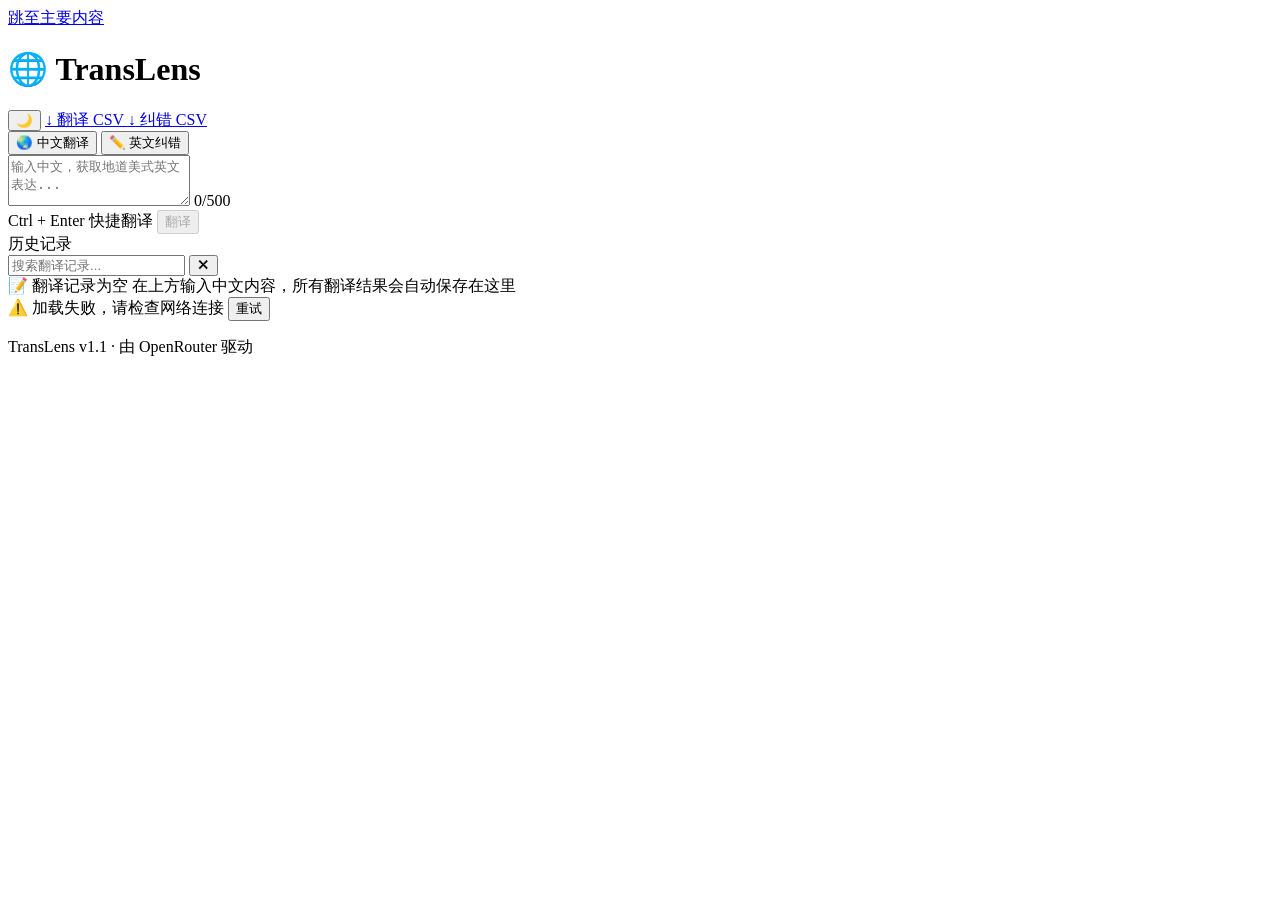
==== commit 61d49105: "feat: add English grammar correction feature - Add corrections table (separate from translations, co" ====
--- a/static/index.html
+++ b/static/index.html
@@ -4,8 +4,8 @@
 <head>
     <meta charset="UTF-8">
     <meta name="viewport" content="width=device-width, initial-scale=1.0">
-    <meta name="description" content="TransLens - 个人中英翻译学习工具，记录地道美式英文表达">
-    <title>TransLens — 翻译学习</title>
+    <meta name="description" content="TransLens - 个人中英翻译与英文语法纠错工具，记录地道表达">
+    <title>TransLens — 翻译 &amp; 纠错</title>
     <link rel="icon" type="image/x-icon" href="/favicon.ico">
     <link rel="apple-touch-icon" sizes="180x180" href="/apple-touch-icon.png">
     <link rel="preconnect" href="https://fonts.googleapis.com">
@@ -17,7 +17,7 @@
 </head>
 
 <body>
-    <a href="#input-chinese" class="skip-link">跳至主要内容</a>
+    <a href="#main-input" class="skip-link">跳至主要内容</a>
 
     <div class="app">
         <!-- Header -->
@@ -30,98 +30,194 @@
                 <button class="btn-header btn-theme" id="btn-theme" title="切换主题" aria-label="切换深色或浅色主题">
                     <span id="theme-icon">🌙</span>
                 </button>
-                <a href="/api/export/csv" class="btn-header" id="btn-export">
-                    <span>↓</span> Export CSV
+                <a href="/api/export/csv" class="btn-header" id="btn-export-translate">
+                    <span>↓</span> 翻译 CSV
+                </a>
+                <a href="/api/export/corrections/csv" class="btn-header" id="btn-export-correct">
+                    <span>↓</span> 纠错 CSV
                 </a>
             </div>
         </header>
 
-        <!-- Input -->
-        <section class="input-section" aria-label="翻译输入">
-            <div class="textarea-wrapper" id="textarea-wrapper">
-                <textarea class="input-textarea" id="input-chinese" placeholder="输入中文，获取地道美式英文表达..." rows="3"
-                    maxlength="500"></textarea>
-                <span class="char-count" id="char-count">0/500</span>
-            </div>
-            <div class="input-actions">
-                <span class="hint-text">Ctrl + Enter 快捷翻译</span>
-                <button class="btn-translate" id="btn-translate" disabled>
-                    <span class="btn-text">翻译</span>
-                </button>
-            </div>
-        </section>
-
-        <!-- Result (hidden by default) -->
-        <section class="result-section" id="result-section" style="display: none;" aria-label="翻译结果">
-            <div class="result-card">
-                <span class="result-label">Translation</span>
-                <div class="result-english" id="result-english"></div>
-                <div class="result-chinese" id="result-chinese"></div>
-                <button class="result-copy-btn" id="result-copy-btn" title="复制" aria-label="复制翻译结果">📋</button>
-            </div>
-        </section>
-
-        <!-- History -->
-        <section class="history-section" aria-label="翻译历史">
-            <div class="history-header">历史记录 <span class="history-count" id="history-count"></span></div>
-
-            <div class="history-search">
-                <input type="search" class="search-input" id="search-input" placeholder="搜索翻译记录...">
-                <button class="search-clear" id="search-clear" aria-label="清除搜索">✕</button>
-            </div>
-
-            <!-- Skeleton loader -->
-            <div class="skeleton-list" id="skeleton-list">
-                <div class="skeleton-item">
-                    <div class="skeleton-line short"></div>
-                    <div class="skeleton-line long"></div>
-                    <div class="skeleton-line meta"></div>
-                </div>
-                <div class="skeleton-item">
-                    <div class="skeleton-line short"></div>
-                    <div class="skeleton-line long"></div>
-                    <div class="skeleton-line meta"></div>
-                </div>
-                <div class="skeleton-item">
-                    <div class="skeleton-line short"></div>
-                    <div class="skeleton-line long"></div>
-                    <div class="skeleton-line meta"></div>
-                </div>
-            </div>
-
-            <!-- Initial empty state -->
-            <div class="state-empty" id="history-empty">
-                <span class="state-icon">📝</span>
-                <span class="state-title">翻译记录为空</span>
-                <span class="state-text">在上方输入中文内容，所有翻译结果会自动保存在这里</span>
-            </div>
-
-            <!-- Search no results -->
-            <div class="state-empty" id="search-empty" style="display: none;">
-                <span class="state-icon">🔍</span>
-                <span class="state-title">没有找到匹配的记录</span>
-                <span class="state-text">尝试使用不同的关键词搜索</span>
-            </div>
-
-            <!-- Error state -->
-            <div class="state-error" id="history-error">
-                <span class="state-icon">⚠️</span>
-                <span class="state-text">加载失败，请检查网络连接</span>
-                <button class="btn-retry" id="btn-retry">重试</button>
-            </div>
-
-            <ul class="history-list" id="history-list"></ul>
-
-            <div class="load-more-wrapper" id="load-more-wrapper" style="display: none;">
-                <button class="btn-load-more" id="btn-load-more">加载更多</button>
-            </div>
-        </section>
+        <!-- Mode Tabs -->
+        <nav class="mode-tabs" aria-label="功能切换" role="tablist">
+            <button class="mode-tab active" id="tab-translate" role="tab" aria-selected="true"
+                aria-controls="panel-translate" data-mode="translate">
+                <span class="tab-icon">🌏</span>
+                中文翻译
+            </button>
+            <button class="mode-tab" id="tab-correct" role="tab" aria-selected="false" aria-controls="panel-correct"
+                data-mode="correct">
+                <span class="tab-icon">✏️</span>
+                英文纠错
+            </button>
+        </nav>
+
+        <!-- ── Translation Panel ── -->
+        <div id="panel-translate" role="tabpanel" aria-labelledby="tab-translate">
+
+            <!-- Input -->
+            <section class="input-section" aria-label="翻译输入">
+                <div class="textarea-wrapper" id="textarea-wrapper">
+                    <textarea class="input-textarea" id="input-chinese" placeholder="输入中文，获取地道美式英文表达..." rows="3"
+                        maxlength="500" id="main-input"></textarea>
+                    <span class="char-count" id="char-count">0/500</span>
+                </div>
+                <div class="input-actions">
+                    <span class="hint-text">Ctrl + Enter 快捷翻译</span>
+                    <button class="btn-primary" id="btn-translate" disabled>
+                        <span class="btn-text">翻译</span>
+                    </button>
+                </div>
+            </section>
+
+            <!-- Result -->
+            <section class="result-section" id="result-section" style="display: none;" aria-label="翻译结果">
+                <div class="result-card">
+                    <span class="result-label">Translation</span>
+                    <div class="result-english" id="result-english"></div>
+                    <div class="result-chinese" id="result-chinese"></div>
+                    <button class="result-copy-btn" id="result-copy-btn" title="复制" aria-label="复制翻译结果">📋</button>
+                </div>
+            </section>
+
+            <!-- History -->
+            <section class="history-section" aria-label="翻译历史">
+                <div class="history-header">历史记录 <span class="history-count" id="history-count"></span></div>
+
+                <div class="history-search">
+                    <input type="search" class="search-input" id="search-input" placeholder="搜索翻译记录...">
+                    <button class="search-clear" id="search-clear" aria-label="清除搜索">✕</button>
+                </div>
+
+                <div class="skeleton-list" id="skeleton-list">
+                    <div class="skeleton-item">
+                        <div class="skeleton-line short"></div>
+                        <div class="skeleton-line long"></div>
+                        <div class="skeleton-line meta"></div>
+                    </div>
+                    <div class="skeleton-item">
+                        <div class="skeleton-line short"></div>
+                        <div class="skeleton-line long"></div>
+                        <div class="skeleton-line meta"></div>
+                    </div>
+                    <div class="skeleton-item">
+                        <div class="skeleton-line short"></div>
+                        <div class="skeleton-line long"></div>
+                        <div class="skeleton-line meta"></div>
+                    </div>
+                </div>
+
+                <div class="state-empty" id="history-empty">
+                    <span class="state-icon">📝</span>
+                    <span class="state-title">翻译记录为空</span>
+                    <span class="state-text">在上方输入中文内容，所有翻译结果会自动保存在这里</span>
+                </div>
+
+                <div class="state-empty" id="search-empty" style="display: none;">
+                    <span class="state-icon">🔍</span>
+                    <span class="state-title">没有找到匹配的记录</span>
+                    <span class="state-text">尝试使用不同的关键词搜索</span>
+                </div>
+
+                <div class="state-error" id="history-error">
+                    <span class="state-icon">⚠️</span>
+                    <span class="state-text">加载失败，请检查网络连接</span>
+                    <button class="btn-retry" id="btn-retry">重试</button>
+                </div>
+
+                <ul class="history-list" id="history-list"></ul>
+
+                <div class="load-more-wrapper" id="load-more-wrapper" style="display: none;">
+                    <button class="btn-load-more" id="btn-load-more">加载更多</button>
+                </div>
+            </section>
+        </div>
+
+        <!-- ── Correction Panel ── -->
+        <div id="panel-correct" role="tabpanel" aria-labelledby="tab-correct" style="display: none;">
+
+            <!-- Input -->
+            <section class="input-section" aria-label="纠错输入">
+                <div class="textarea-wrapper" id="correct-textarea-wrapper">
+                    <textarea class="input-textarea" id="input-english" placeholder="输入需要检查的英文内容，将自动纠正语法和拼写错误..."
+                        rows="3" maxlength="1000"></textarea>
+                    <span class="char-count" id="correct-char-count">0/1000</span>
+                </div>
+                <div class="input-actions">
+                    <span class="hint-text">Ctrl + Enter 快捷纠错</span>
+                    <button class="btn-primary" id="btn-correct" disabled>
+                        <span class="btn-text">纠错</span>
+                    </button>
+                </div>
+            </section>
+
+            <!-- Correction Result -->
+            <section class="result-section" id="correct-result-section" style="display: none;" aria-label="纠错结果">
+                <div class="result-card correct-result-card">
+                    <span class="result-label">Corrected</span>
+                    <div class="correct-diff" id="correct-diff"></div>
+                    <button class="result-copy-btn" id="correct-copy-btn" title="复制纠错结果" aria-label="复制纠错结果">📋</button>
+                    <div class="correct-original-row">
+                        <span class="correct-original-label">原文</span>
+                        <div class="correct-original-text" id="correct-original-text"></div>
+                    </div>
+                </div>
+            </section>
+
+            <!-- Correction History -->
+            <section class="history-section" aria-label="纠错历史">
+                <div class="history-header">纠错记录 <span class="history-count" id="correct-history-count"></span></div>
+
+                <div class="history-search">
+                    <input type="search" class="search-input" id="correct-search-input" placeholder="搜索纠错记录...">
+                    <button class="search-clear" id="correct-search-clear" aria-label="清除搜索">✕</button>
+                </div>
+
+                <div class="skeleton-list" id="correct-skeleton-list">
+                    <div class="skeleton-item">
+                        <div class="skeleton-line short"></div>
+                        <div class="skeleton-line long"></div>
+                        <div class="skeleton-line meta"></div>
+                    </div>
+                    <div class="skeleton-item">
+                        <div class="skeleton-line short"></div>
+                        <div class="skeleton-line long"></div>
+                        <div class="skeleton-line meta"></div>
+                    </div>
+                </div>
+
+                <div class="state-empty" id="correct-history-empty">
+                    <span class="state-icon">✏️</span>
+                    <span class="state-title">纠错记录为空</span>
+                    <span class="state-text">在上方输入英文内容，纠错结果会自动保存在这里</span>
+                </div>
+
+                <div class="state-empty" id="correct-search-empty" style="display: none;">
+                    <span class="state-icon">🔍</span>
+                    <span class="state-title">没有找到匹配的记录</span>
+                    <span class="state-text">尝试使用不同的关键词搜索</span>
+                </div>
+
+                <div class="state-error" id="correct-history-error">
+                    <span class="state-icon">⚠️</span>
+                    <span class="state-text">加载失败，请检查网络连接</span>
+                    <button class="btn-retry" id="correct-btn-retry">重试</button>
+                </div>
+
+                <ul class="history-list" id="correct-history-list"></ul>
+
+                <div class="load-more-wrapper" id="correct-load-more-wrapper" style="display: none;">
+                    <button class="btn-load-more" id="correct-btn-load-more">加载更多</button>
+                </div>
+            </section>
+        </div>
 
         <!-- Footer -->
         <footer class="footer">
-            <span>TransLens v1.0</span>
+            <span>TransLens v1.1</span>
             <span class="footer-sep">·</span>
-            <span>翻译由 OpenRouter 驱动</span>
+            <span>由 OpenRouter 驱动</span>
         </footer>
     </div>
 
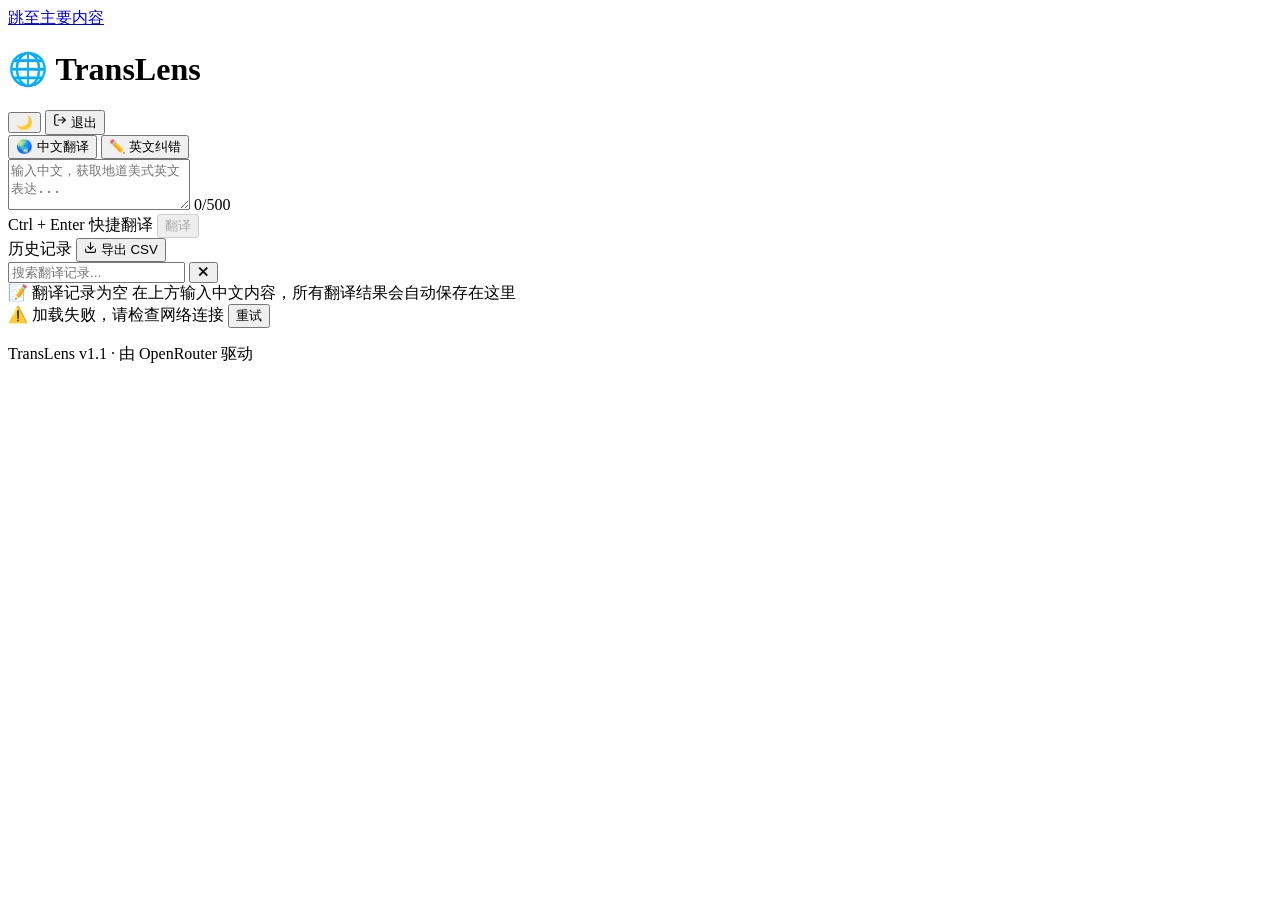
==== commit 677b566f: "feat: replace Basic Auth with email/password JWT authentication Backend: - Add AuthService with emai" ====
--- a/static/index.html
+++ b/static/index.html
@@ -13,11 +13,11 @@
     <link
         href="https://fonts.googleapis.com/css2?family=Inter:wght@400;500;600&family=Noto+Sans+SC:wght@400;500;600&display=swap"
         rel="stylesheet">
-    <link rel="stylesheet" href="/style.css">
+    <link rel="stylesheet" href="/style.css?v=2.2.0">
 </head>
 
 <body>
-    <a href="#main-input" class="skip-link">跳至主要内容</a>
+    <a href="#input-chinese" class="skip-link">跳至主要内容</a>
 
     <div class="app">
         <!-- Header -->
@@ -30,12 +30,15 @@
                 <button class="btn-header btn-theme" id="btn-theme" title="切换主题" aria-label="切换深色或浅色主题">
                     <span id="theme-icon">🌙</span>
                 </button>
-                <a href="/api/export/csv" class="btn-header" id="btn-export-translate">
-                    <span>↓</span> 翻译 CSV
-                </a>
-                <a href="/api/export/corrections/csv" class="btn-header" id="btn-export-correct">
-                    <span>↓</span> 纠错 CSV
-                </a>
+                <button class="btn-header btn-logout" id="btn-logout" title="退出登录" aria-label="退出登录">
+                    <svg width="14" height="14" viewBox="0 0 24 24" fill="none" stroke="currentColor" stroke-width="2"
+                        stroke-linecap="round" stroke-linejoin="round">
+                        <path d="M9 21H5a2 2 0 0 1-2-2V5a2 2 0 0 1 2-2h4" />
+                        <polyline points="16 17 21 12 16 7" />
+                        <line x1="21" y1="12" x2="9" y2="12" />
+                    </svg>
+                    <span class="btn-label">退出</span>
+                </button>
             </div>
         </header>
 
@@ -60,7 +63,7 @@
             <section class="input-section" aria-label="翻译输入">
                 <div class="textarea-wrapper" id="textarea-wrapper">
                     <textarea class="input-textarea" id="input-chinese" placeholder="输入中文，获取地道美式英文表达..." rows="3"
-                        maxlength="500" id="main-input"></textarea>
+                        maxlength="500"></textarea>
                     <span class="char-count" id="char-count">0/500</span>
                 </div>
                 <div class="input-actions">
@@ -83,7 +86,18 @@
 
             <!-- History -->
             <section class="history-section" aria-label="翻译历史">
-                <div class="history-header">历史记录 <span class="history-count" id="history-count"></span></div>
+                <div class="history-header">
+                    <span>历史记录 <span class="history-count" id="history-count"></span></span>
+                    <button class="btn-export" id="btn-export-translate" title="导出翻译 CSV">
+                        <svg width="13" height="13" viewBox="0 0 24 24" fill="none" stroke="currentColor"
+                            stroke-width="2" stroke-linecap="round" stroke-linejoin="round">
+                            <path d="M21 15v4a2 2 0 0 1-2 2H5a2 2 0 0 1-2-2v-4" />
+                            <polyline points="7 10 12 15 17 10" />
+                            <line x1="12" y1="15" x2="12" y2="3" />
+                        </svg>
+                        导出 CSV
+                    </button>
+                </div>
 
                 <div class="history-search">
                     <input type="search" class="search-input" id="search-input" placeholder="搜索翻译记录...">
@@ -167,7 +181,18 @@
 
             <!-- Correction History -->
             <section class="history-section" aria-label="纠错历史">
-                <div class="history-header">纠错记录 <span class="history-count" id="correct-history-count"></span></div>
+                <div class="history-header">
+                    <span>纠错记录 <span class="history-count" id="correct-history-count"></span></span>
+                    <button class="btn-export" id="btn-export-correct" title="导出纠错 CSV">
+                        <svg width="13" height="13" viewBox="0 0 24 24" fill="none" stroke="currentColor"
+                            stroke-width="2" stroke-linecap="round" stroke-linejoin="round">
+                            <path d="M21 15v4a2 2 0 0 1-2 2H5a2 2 0 0 1-2-2v-4" />
+                            <polyline points="7 10 12 15 17 10" />
+                            <line x1="12" y1="15" x2="12" y2="3" />
+                        </svg>
+                        导出 CSV
+                    </button>
+                </div>
 
                 <div class="history-search">
                     <input type="search" class="search-input" id="correct-search-input" placeholder="搜索纠错记录...">
@@ -224,7 +249,7 @@
     <!-- Toast container -->
     <div class="toast-container" id="toast-container"></div>
 
-    <script src="/app.js"></script>
+    <script src="/app.js?v=2.2.0"></script>
 </body>
 
 </html>
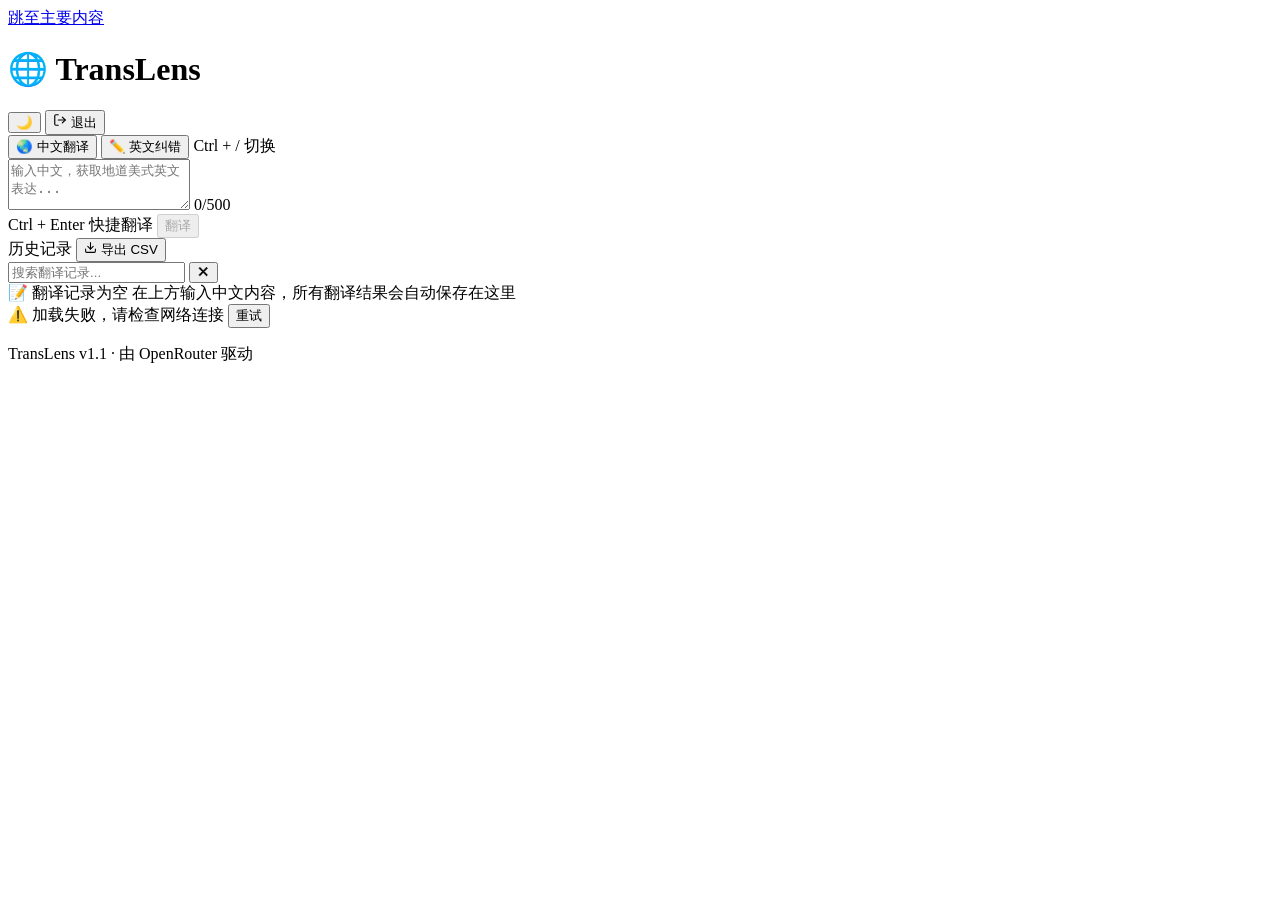
==== commit 13f69e23: "feat: add Ctrl+/ shortcut to toggle between translate and correct modes" ====
--- a/static/index.html
+++ b/static/index.html
@@ -13,7 +13,7 @@
     <link
         href="https://fonts.googleapis.com/css2?family=Inter:wght@400;500;600&family=Noto+Sans+SC:wght@400;500;600&display=swap"
         rel="stylesheet">
-    <link rel="stylesheet" href="/style.css?v=2.2.0">
+    <link rel="stylesheet" href="/style.css?v=2.3.0">
 </head>
 
 <body>
@@ -54,6 +54,7 @@
                 <span class="tab-icon">✏️</span>
                 英文纠错
             </button>
+            <span class="mode-tabs-hint">Ctrl + / 切换</span>
         </nav>
 
         <!-- ── Translation Panel ── -->
@@ -249,7 +250,7 @@
     <!-- Toast container -->
     <div class="toast-container" id="toast-container"></div>
 
-    <script src="/app.js?v=2.2.0"></script>
+    <script src="/app.js?v=2.3.0"></script>
 </body>
 
 </html>
